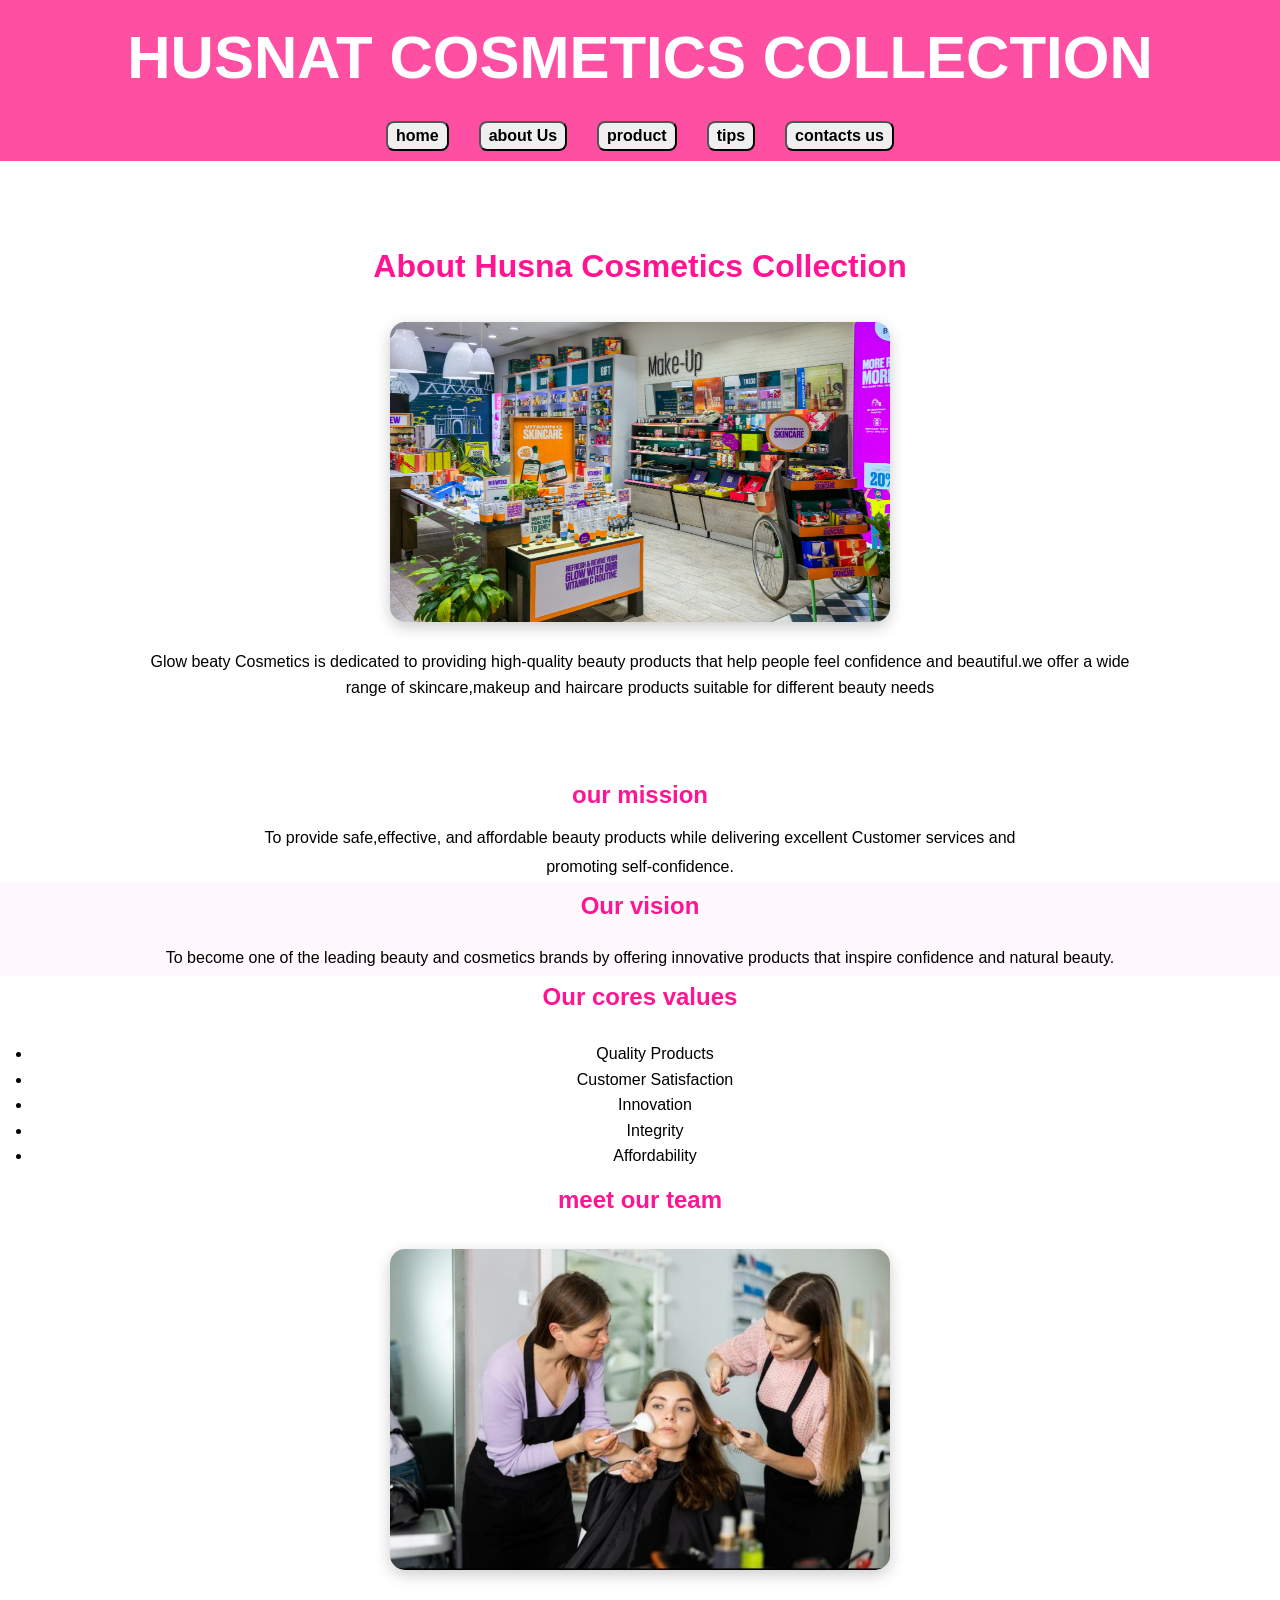
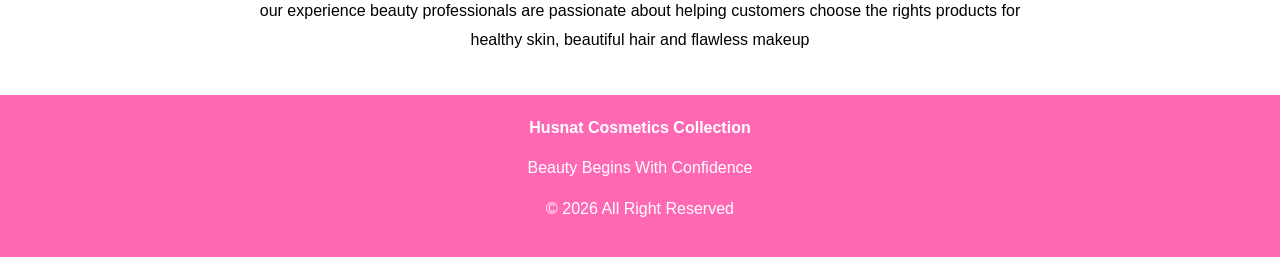
==== about.html @ 6340fa33 "first commit" ====
<!DOCTYPE html>
<html lang="en">
<head>
    <meta charset="UTF-8">
    <meta name="viewport" content="width=device-width, initial-scale=1.0">
    <title>HUSNAT COSMETICS COLLECTION |about us
    </title>
    <link rel="stylesheet" href="style.css">
</head>
<body>
<header class="header">
        <h1>HUSNAT COSMETICS COLLECTION</h1>
        <nav class="navbar">
    <button><a href="index.html">home</a></button>
    <button><a href="about.html">about Us</a></button>
    <button><a href="product.html">product</a></button>
    <button><a href="tips.html">tips</a></button>
    <button><a href="contacts.html">contacts us</a></button>
      </nav>
</header>
<section class="about-hero">
    <h2>About Husna Cosmetics Collection</h2>
    <img src="image\pictures\our shop.jpg" alt="our shop"
     width="350" height="300">
    <p>Glow beaty Cosmetics is dedicated to providing
    high-quality beauty products that help people feel
    confidence and beautiful.we offer a wide range
    of skincare,makeup and haircare products suitable
    for different beauty needs
</p>
</section>
    <section class="mission">
    <h2>our mission</h2>
    <p>To provide safe,effective, and affordable beauty
        products while delivering excellent Customer
        services and promoting self-confidence.
    </p>
    </section>
    <section class="vision">
        <h2>Our vision</h2>
        <p>To become one of the leading beauty and 
            cosmetics brands by offering innovative
            products that inspire confidence and 
            natural beauty.
        </p>
    </section>
    <section class="values">
        <h2>Our cores values</h2>
        <ul>
            <li>Quality Products</li>
            <li>Customer Satisfaction</li>
            <li>Innovation</li>
            <li>Integrity</li>
            <li>Affordability</li>
        </ul>
    </section>
    <section class="team">
        <h2>meet our team</h2>
    <img src="image\pictures\team.jpg" alt="our team"
        width="350" heigth="300">
         <p>our experience beauty professionals are 
            passionate about helping customers choose
             the rights products for healthy skin,
             beautiful 
             hair and flawless makeup
         </p>
    </section>
    <footer class="footer">
        <p><strong>Husnat Cosmetics Collection</strong>
        </p>
        <p>Beauty Begins With Confidence</p>
        <p>&copy; 2026 All Right Reserved</p>
    </footer>
</body>

</html>
---- style.css ----
*{
    margin:0;
    padding: 0;
    box-sizing: border-box;
    font-family: Arial, Helvetica, sans-serif;
    line-height: 1.6;
}
/*=========HOME===========*/
.home{
    background-image: url("image/pictures/shampoo.jpg");
    background-size: cover;
    background-position: center;
    background-repeat: no repeat;
    font-size: 20px;
}
.hero{
    height: 90vh;
    display: flex;
    flex-direction: column;
    justify-content: center;
    align-items: center;
    text-align: center;
    padding: 20px;
}
  .hero h2{
    font-size: 55px;
    margin-bottom: 5px;
    margin-top: 8px;
    text-shadow: 3px 3px 8px black;
  }  
.hero p{
    font-size: 20px;
    max-width: 700px;
    text-shadow: 2px 2px 5px black;
    margin-top: 2px;
}
.header{
    background-color: #ff4fa3;
    color: white;
    padding: 10px;
    text-align: center;
    font-size: 30px;
    margin-bottom: 20px;
}
.header h1{
    margin-bottom: 15px;
}
.header button{
    border-radius: 8px;
    outline-color: #ff4fa3;
}
.navbar{
 display: flex;
 justify-content:center;
 gap: 30px;
}
.navbar a{
    text-decoration: none;
    color: white;
    font-weight: bold;
    color: black;
    font-size: 16px;
    margin: 8px;
}
.navbar a:hover{
    background-color: white;
    color: deeppink;
    border-radius:2px;
}
section{
    padding: 30px;
}
h2{
    color: #ff1493;
    margin-bottom: 10px;
}
p{
    margin-bottom: 15px;
}
img{
    border-radius: 10px;
    margin: 15px 0;
    margin-top: 15px;
    margin-bottom: 15px;
}
ul,ol{
    margin-left: 30px;
    font-size: 16;
}
.footer{
    background-color: #ff69b4;
    color: white;
    text-align: center;
    padding: 20px;
    margin-top: 30px;
}
/*product*/
.products{
    padding: 60px 8%;
}
.products h2{
    text-align: center;
    color: #ff1493;
    margin-bottom: 15px;
}
.products p{
    text-align: center;
    margin-bottom: 30px;
}
.category-title{
    margin-top: 50px;
    margin-bottom: 25px;
}
.mypro{
    background-color: antiquewhite;
}
.product-container{
    display: flex;
    justify-content: center;
    flex-wrap: wrap;
    gap: 30px;
}
.product-card{
    width: 280px;
    background: white;
    border-radius:15px;
    overflow:hidden;
    box-shadow: 0 5px 15px rgba(0,0,0,.15);
    transition: .3s;
}
.product-card:hover{
    transform: translateY(-8px);
}
.product-card img{
    width: 100%;
    height: 220px;
    object-fit: cover;
}
.product-card h3{
    color: #ff1493;
    margin: 15px;
    text-align: center;
}
.product-card p{
    padding: 0 15px 20px;
}
/*about*/
.about-hero{
   text-align: center;
   padding: 60px 10%;
}
.about-hero h2{
    font-size: 32px;
    color: #ff1493;
    margin-bottom: 10px;
}
.about-hero img{
     width: 500px;
    border-radius: 15px;
    box-shadow: 0 5px 15px rgba(0,0,0,.2);
    margin: 20px 0;
}
.mission{
   background: #fff;
   padding: 50px 10%;
   text-align:center;
    padding: 0%;
    border-radius: 2px;
}
.mission h2{
    color: #ff1493;
    margin-bottom: 10px;
}
.mission p{
    max-width: 800px;
    margin: auto;
    line-height: 1.8;
}
.vision{
    background: #fff8fc;
    padding: 50px 10%;
    text-align: center;
    padding: 5px;
}
.vision h2{
    color: #ff1493;
    margin-bottom: 20px;
}
.vision p{
    max-width: 800;
    margin: auto;
}
.values{
    padding: 50px 10%;
    text-align: center;
    padding: 2px;
    border-radius: 2px;
}
.values h2{
    color: #ff1493;
    margin-bottom: 25px;
}
.value ul{
    list-style: none;
}
.value li{
    background-color: white;
    width: 250px;
    color: #e56b6f;
    padding: 15px;
    border-radius: 10px;
    font-weight: bold;
    box-shadow: 0 3px 10px rgba(0,0,0,.15);
}
.team{
    padding: 10px 5%;
    text-align: center;
}
.team h2{
    color: #ff1493;
    margin-bottom: 10px;
}
.team img{
    width: 500px;
    border-radius: 15px;
    box-shadow: 0 5px 15px rgba(0,0,0,.2);
    margin: 20px 0;
}
.team p{
    max-width: 800px;
    margin: auto;
    line-height: 1.8;
}
hr{
    border:none;
    height: 2px;
    background: #ffd6e7;
    width: 90%;
    margin: 30px auto;
}
/*tips*/
.tips-intro{
    text-align: center;
    font-size: 40;
    margin-bottom: 0%;
    padding: 0%;
}
.tips-hero{
    display: grid;
    grid-template-columns: repeat(3,1fr);
    gap: 20;
}
.tips{
    border: 1px solid #ccc;
    padding: 10px;
    text-align: center;
}
.tips img{
    width: 200px;
    height: 200px;
    object-fit: cover;
}
.tips h2{
    margin-bottom: 5px;
}
.tips p{
    margin-top: 10px;
}
/*=====================
     contacts
=======================*/
.contact{
    text-align: center;
    padding: 10px 10%;
}
.contact-intro{
    font-size: 16px;
    margin-bottom: 2px;
}
.contact-info{
    flex: 1;
    min-width: 200px;
    background: #fff8fc;
    padding: 5px;
    border-radius: 15px;
    box-shadow: 0 5px 15px rgba(0,0,0,.15);
    text-align: left;
}
.contact-form{
    flex: 1;
    min-width: 100px;
    min-height: 100px;
    padding: 30px;
    border-radius: 10px;
    box-shadow: 0 5px 15px rgba(0,0,0, .15);
}
.contact-form input,contact-form textarea{
    padding: 12px;
    margin-bottom: 20px;
    border: 1px solid #ccc;
    border-radius: 8px;
    font-size: 16px;
}
.contact-form input[type="submit"]{
    background: #ff1493;
    color: white;
    border: none;
    cursor: pointer;
    transition: .3s;
}
.contact-form input[type="submit"]:hover{
    background: #e60073;
}
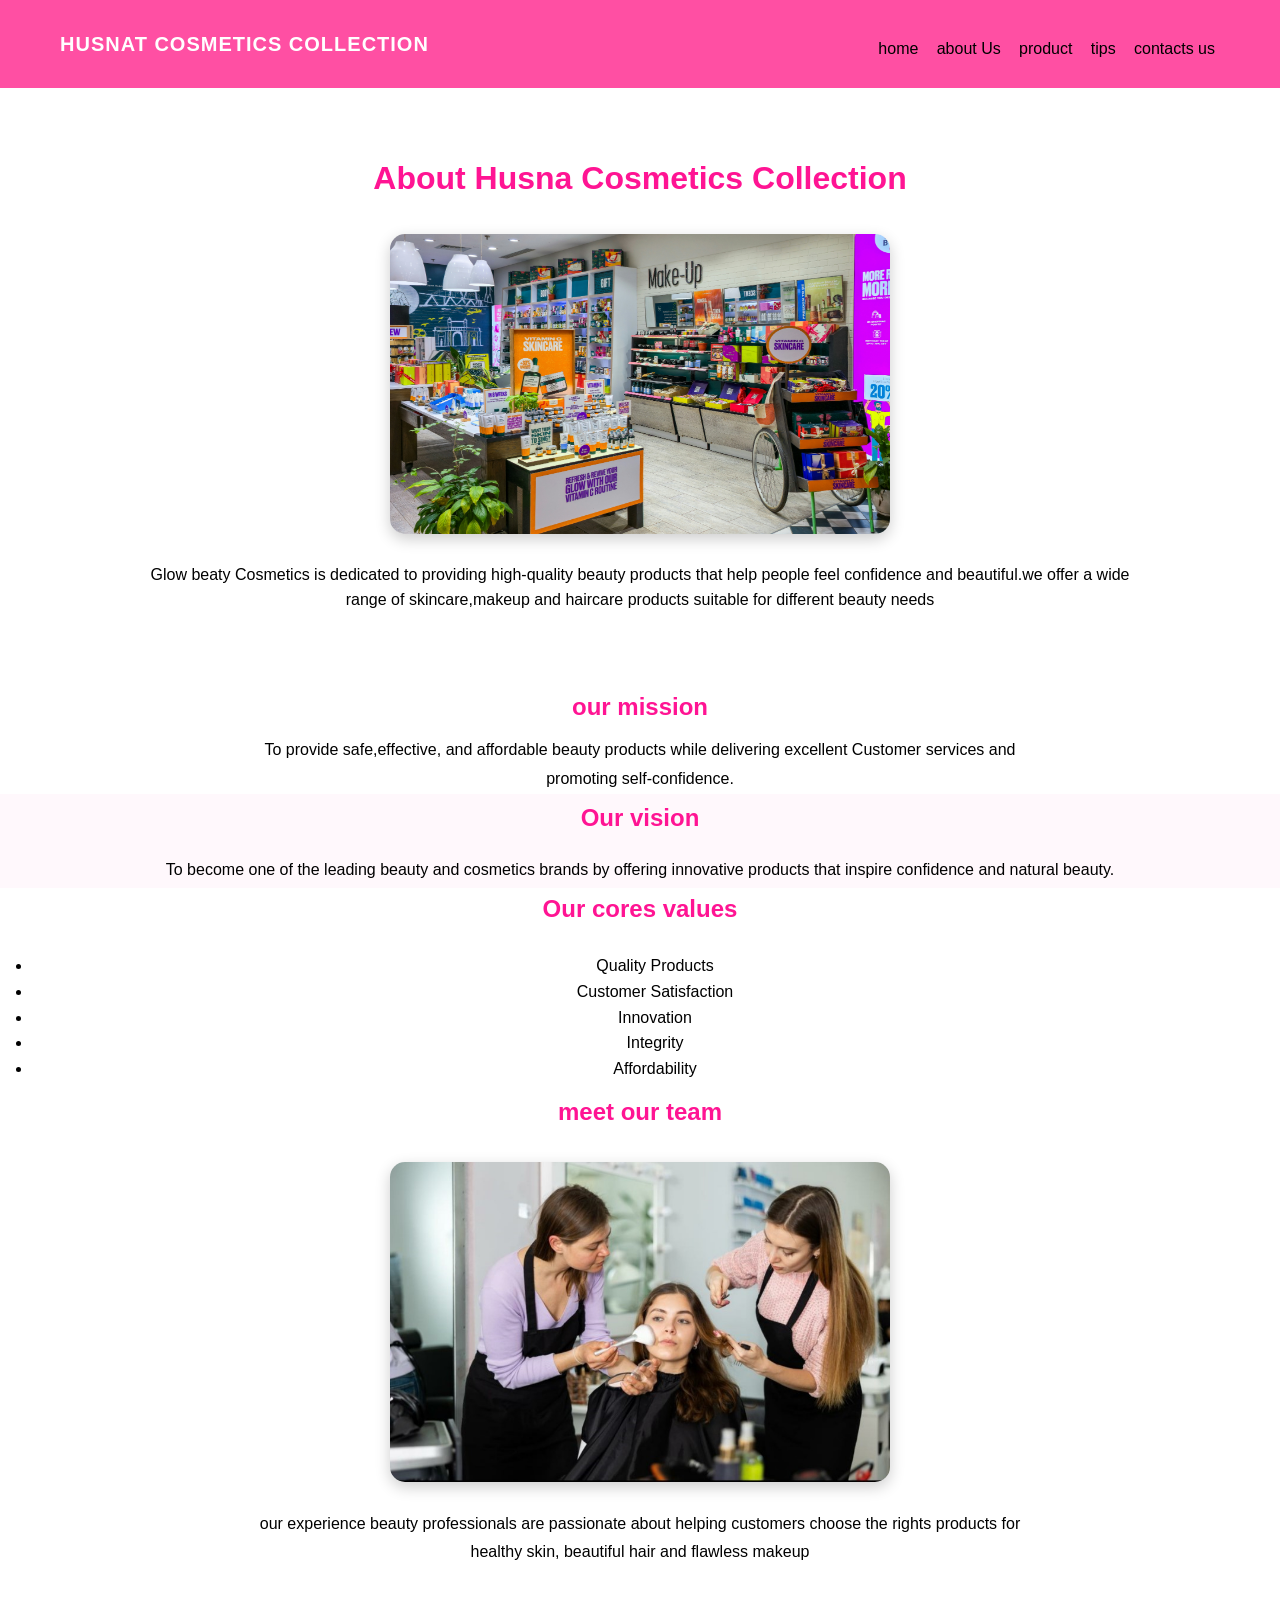
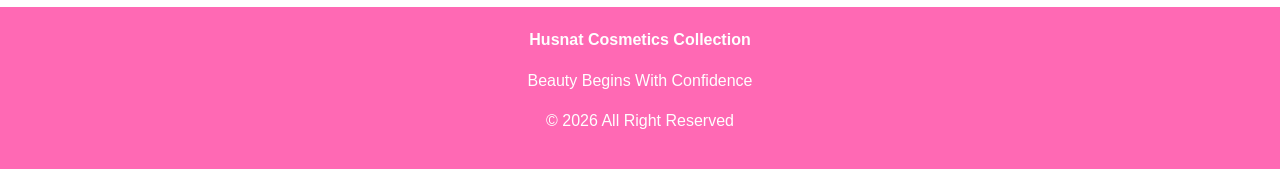
==== commit c09ee7b9: "update navbar and h1" ====
--- a/about.html
+++ b/about.html
@@ -9,14 +9,16 @@
 </head>
 <body>
 <header class="header">
-        <h1>HUSNAT COSMETICS COLLECTION</h1>
         <nav class="navbar">
-    <button><a href="index.html">home</a></button>
-    <button><a href="about.html">about Us</a></button>
-    <button><a href="product.html">product</a></button>
-    <button><a href="tips.html">tips</a></button>
-    <button><a href="contacts.html">contacts us</a></button>
-      </nav>
+            <h1>HUSNAT COSMETICS COLLECTION</h1>
+            <div class="nav-links">
+         <a href="index.html">home</a>
+         <a href="about.html">about Us</a>
+         <a href="product.html">product</a>
+         <a href="tips.html">tips</a>
+         <a href="contacts.html">contacts us</a>
+         </div>
+        </nav>
 </header>
 <section class="about-hero">
     <h2>About Husna Cosmetics Collection</h2>
--- a/style.css
+++ b/style.css
@@ -9,8 +9,8 @@
 .home{
     background-image: url("image/pictures/shampoo.jpg");
     background-size: cover;
-    background-position: center;
-    background-repeat: no repeat;
+    background-position:center;
+    background-repeat:no-repeat;
     font-size: 20px;
 }
 .hero{
@@ -25,7 +25,7 @@
   .hero h2{
     font-size: 55px;
     margin-bottom: 5px;
-    margin-top: 8px;
+    margin-top: 90px;
     text-shadow: 3px 3px 8px black;
   }  
 .hero p{
@@ -40,39 +40,53 @@
     padding: 10px;
     text-align: center;
     font-size: 30px;
-    margin-bottom: 20px;
+    margin-bottom: 5px;
 }
 .header h1{
-    margin-bottom: 15px;
+    font-size: 20px;
+    font-weight: bold;
+    letter-spacing: 1px;
+    margin: 0;
+    
 }
 .header button{
     border-radius: 8px;
     outline-color: #ff4fa3;
 }
-.navbar{
- display: flex;
- justify-content:center;
- gap: 30px;
-}
-.navbar a{
+.navbar {
+    display: flex;
+    justify-content: space-between;
+    align-items: center;
+    padding: 10px 50px;
+}
+.logo {
+    margin: 0;
+    font-family: Georgia, serif;
+    font-size: 28px;
+    font-weight: bold;
+    letter-spacing: 1px;
+}
+.nav-links a{
     text-decoration: none;
-    color: white;
-    font-weight: bold;
+    font-weight: 400;
     color: black;
     font-size: 16px;
-    margin: 8px;
-}
-.navbar a:hover{
+    padding:8px 5px;
+    position: relative;
+    transition: 0.4s;
+}
+.nav-links a:hover{
     background-color: white;
     color: deeppink;
     border-radius:2px;
 }
-section{
-    padding: 30px;
+section{ 
+    padding-top: 100px  50px 50px;
 }
 h2{
-    color: #ff1493;
+    color: deeppink;
     margin-bottom: 10px;
+   
 }
 p{
     margin-bottom: 15px;
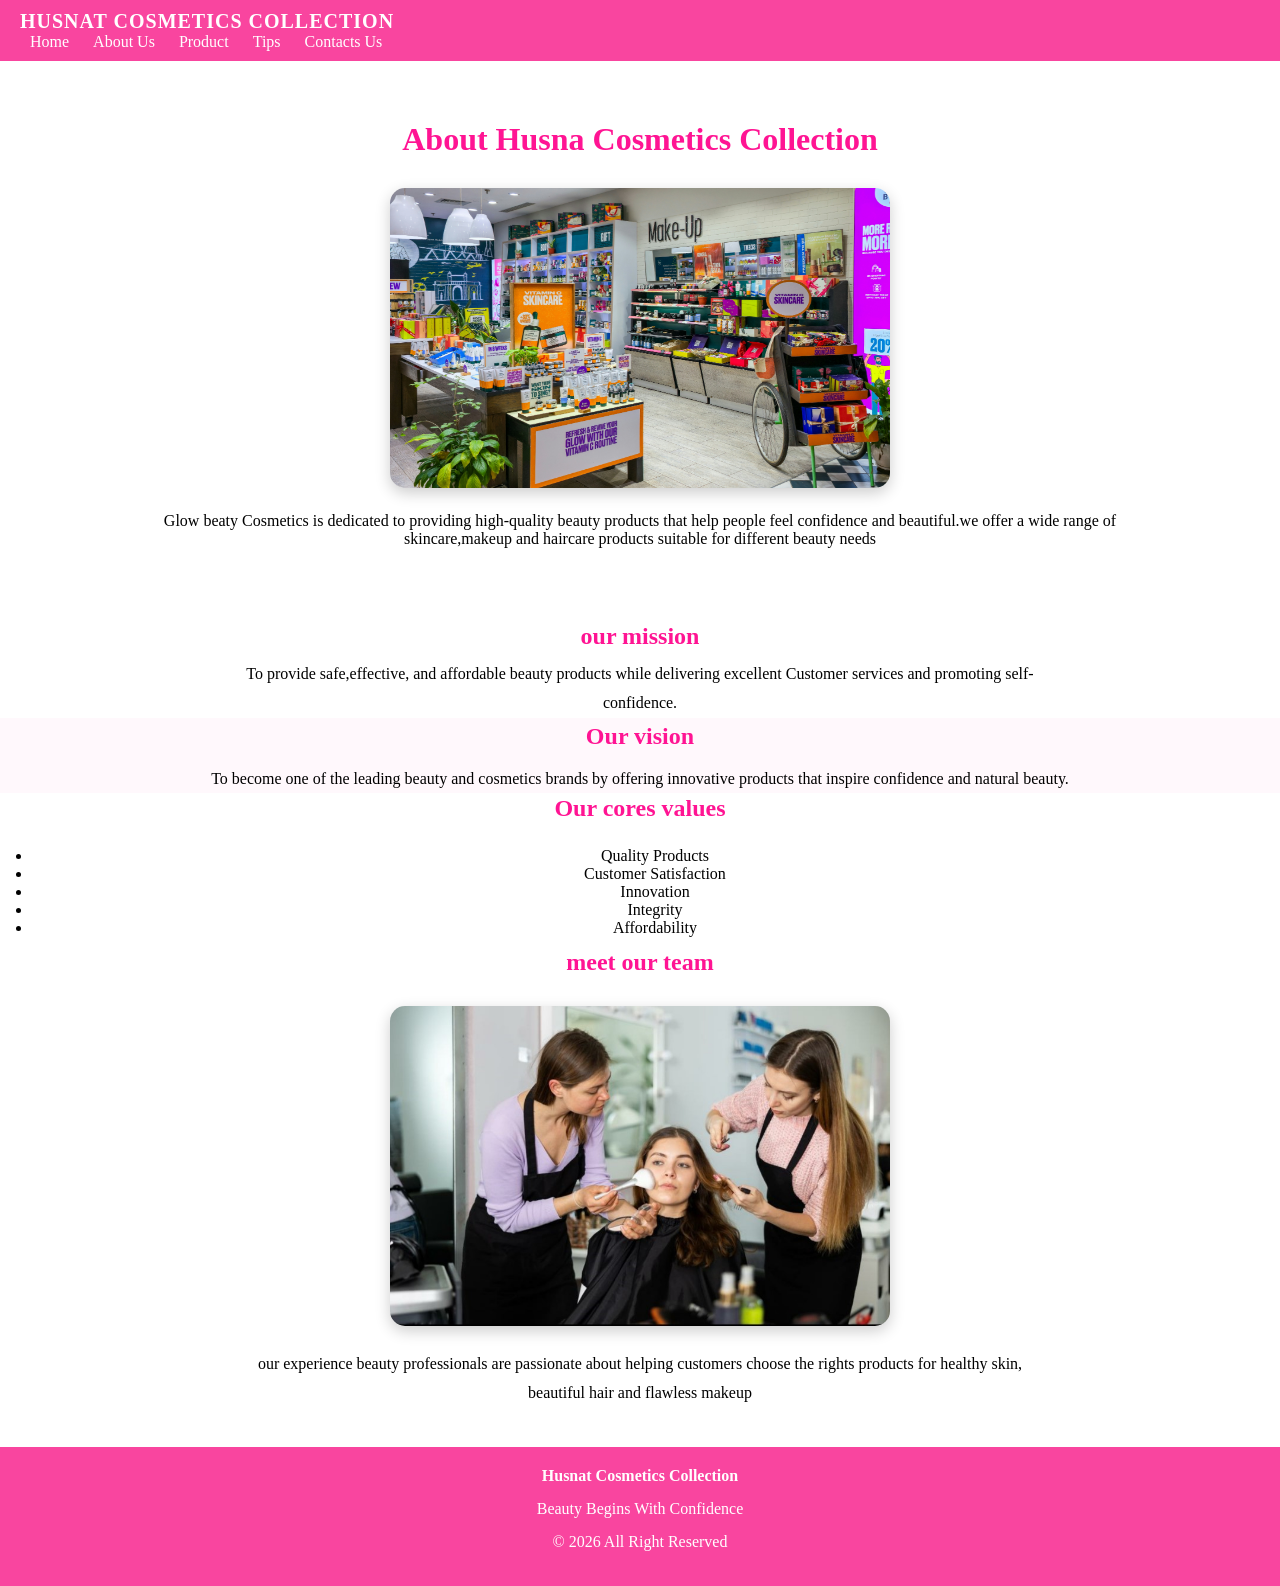
==== commit feea9e46: "updated h2" ====
--- a/about.html
+++ b/about.html
@@ -9,16 +9,16 @@
 </head>
 <body>
 <header class="header">
-        <nav class="navbar">
-            <h1>HUSNAT COSMETICS COLLECTION</h1>
-            <div class="nav-links">
-         <a href="index.html">home</a>
-         <a href="about.html">about Us</a>
-         <a href="product.html">product</a>
-         <a href="tips.html">tips</a>
-         <a href="contacts.html">contacts us</a>
-         </div>
-        </nav>
+       <nav class="navbar fixed-top px-3">
+    <h1 class="logo h4 m-0">HUSNAT COSMETICS COLLECTION</h1>
+    <div class="nav-links ms-auto">
+      <a href="index.html" class="px-2">Home</a>
+      <a href="about.html" class="px-2">About Us</a>
+      <a href="product.html" class="px-2">Product</a>
+      <a href="tips.html" class="px-2">Tips</a>
+      <a href="contacts.html" class="px-2">Contacts Us</a>
+    </div>
+  </nav>
 </header>
 <section class="about-hero">
     <h2>About Husna Cosmetics Collection</h2>
--- a/style.css
+++ b/style.css
@@ -1,46 +1,36 @@
-*{
-    margin:0;
-    padding: 0;
-    box-sizing: border-box;
-    font-family: Arial, Helvetica, sans-serif;
-    line-height: 1.6;
+* {
+  margin: 0;
+  padding: 0;
+  box-sizing: border-box;
+}
+
+body {
+  margin: 0;
+  padding: 0;
 }
 /*=========HOME===========*/
 .home{
-    background-image: url("image/pictures/shampoo.jpg");
-    background-size: cover;
-    background-position:center;
-    background-repeat:no-repeat;
     font-size: 20px;
-}
-.hero{
-    height: 90vh;
-    display: flex;
-    flex-direction: column;
-    justify-content: center;
-    align-items: center;
-    text-align: center;
-    padding: 20px;
-}
-  .hero h2{
+    padding-top: 80px;
+    
+}
+.hero {
+  padding-top: 20px !important; /* Inasogeza h2 juu zaidi */
+  padding-bottom: 20px !important;
+  margin-top: 0 !important;
+}
+
+.hero h2{
+    margin-top: 0 !important;
+    text-shadow:#000;
     font-size: 55px;
-    margin-bottom: 5px;
-    margin-top: 90px;
-    text-shadow: 3px 3px 8px black;
+
+
   }  
 .hero p{
     font-size: 20px;
     max-width: 700px;
-    text-shadow: 2px 2px 5px black;
     margin-top: 2px;
-}
-.header{
-    background-color: #ff4fa3;
-    color: white;
-    padding: 10px;
-    text-align: center;
-    font-size: 30px;
-    margin-bottom: 5px;
 }
 .header h1{
     font-size: 20px;
@@ -49,73 +39,68 @@
     margin: 0;
     
 }
-.header button{
-    border-radius: 8px;
-    outline-color: #ff4fa3;
-}
 .navbar {
-    display: flex;
-    justify-content: space-between;
-    align-items: center;
-    padding: 10px 50px;
-}
-.logo {
-    margin: 0;
-    font-family: Georgia, serif;
-    font-size: 28px;
-    font-weight: bold;
-    letter-spacing: 1px;
-}
-.nav-links a{
-    text-decoration: none;
-    font-weight: 400;
-    color: black;
-    font-size: 16px;
-    padding:8px 5px;
-    position: relative;
-    transition: 0.4s;
-}
-.nav-links a:hover{
-    background-color: white;
-    color: deeppink;
-    border-radius:2px;
-}
-section{ 
-    padding-top: 100px  50px 50px;
-}
+  background-color:#f9459f;
+  color: white;
+  padding: 10px 20px;
+}
+
+.navbar .logo {
+  color: white;
+}
+
+.navbar .nav-links a {
+  color: white;
+  text-decoration: none;
+  margin: 0 10px;
+  font-weight: 500;
+}
+
+.navbar .nav-links a:hover {
+  color: #ffe6f0; 
+}
+
+
+body.home {
+  padding-top: 80px;
+}
+
 h2{
-    color: deeppink;
-    margin-bottom: 10px;
+    color: #f9459f;
+    margin-bottom: 5px;
    
 }
 p{
     margin-bottom: 15px;
 }
+
 img{
     border-radius: 10px;
     margin: 15px 0;
-    margin-top: 15px;
-    margin-bottom: 15px;
+    margin-top: 10px;
+    margin-bottom: 10px;
 }
 ul,ol{
     margin-left: 30px;
     font-size: 16;
 }
 .footer{
-    background-color: #ff69b4;
+    background-color: #f9459f;
     color: white;
     text-align: center;
     padding: 20px;
     margin-top: 30px;
+    text-align: center;
+    
 }
 /*product*/
 .products{
-    padding: 60px 8%;
+    padding: 0%;
 }
 .products h2{
     text-align: center;
-    color: #ff1493;
-    margin-bottom: 15px;
+    color: #ed2d93;
+    margin-bottom: 5px;
 }
 .products p{
     text-align: center;
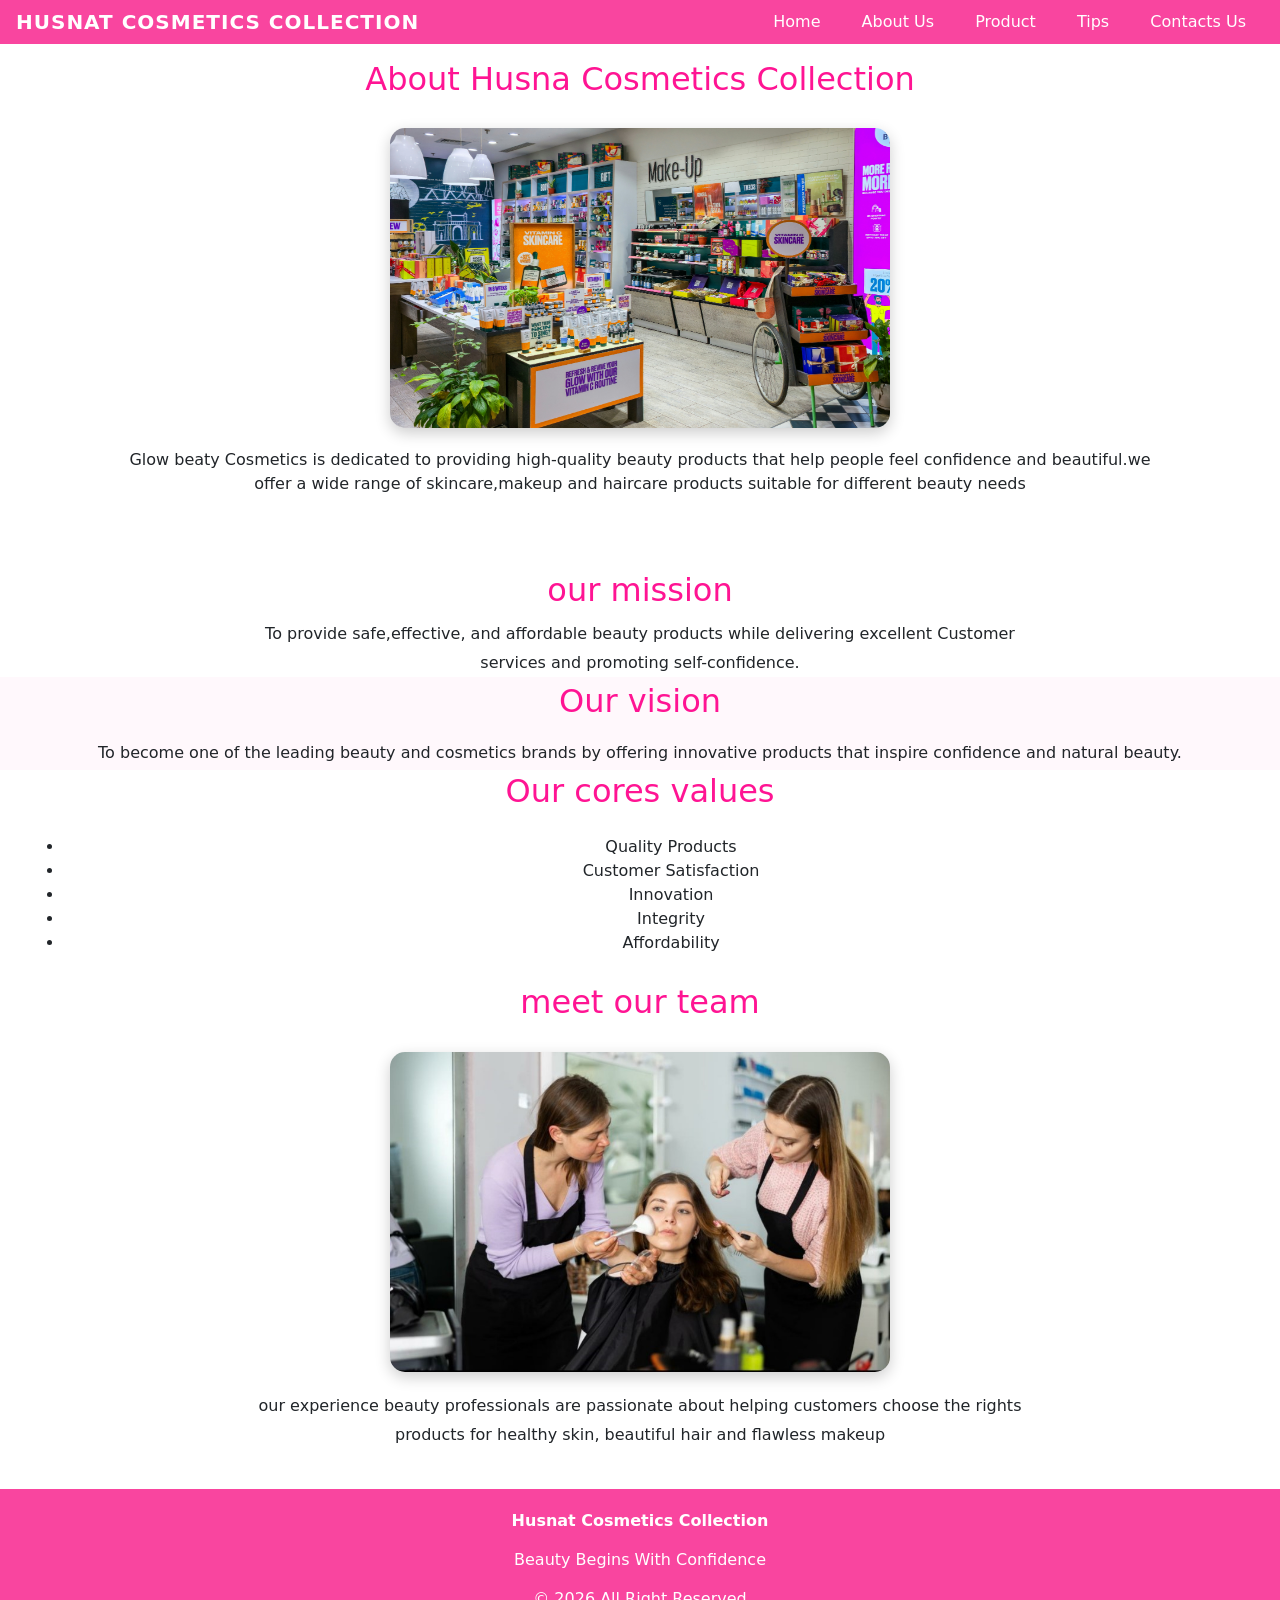
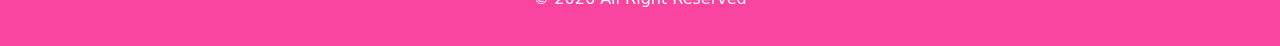
==== commit e2d12963: "added bootstrap" ====
--- a/about.html
+++ b/about.html
@@ -3,6 +3,9 @@
 <head>
     <meta charset="UTF-8">
     <meta name="viewport" content="width=device-width, initial-scale=1.0">
+    <link href="https://cdn.jsdelivr.net/npm/bootstrap@5.3.3/dist/css/bootstrap.min.css" rel="stylesheet">
+  <link rel="stylesheet" href="style.css">
+   
     <title>HUSNAT COSMETICS COLLECTION |about us
     </title>
     <link rel="stylesheet" href="style.css">
